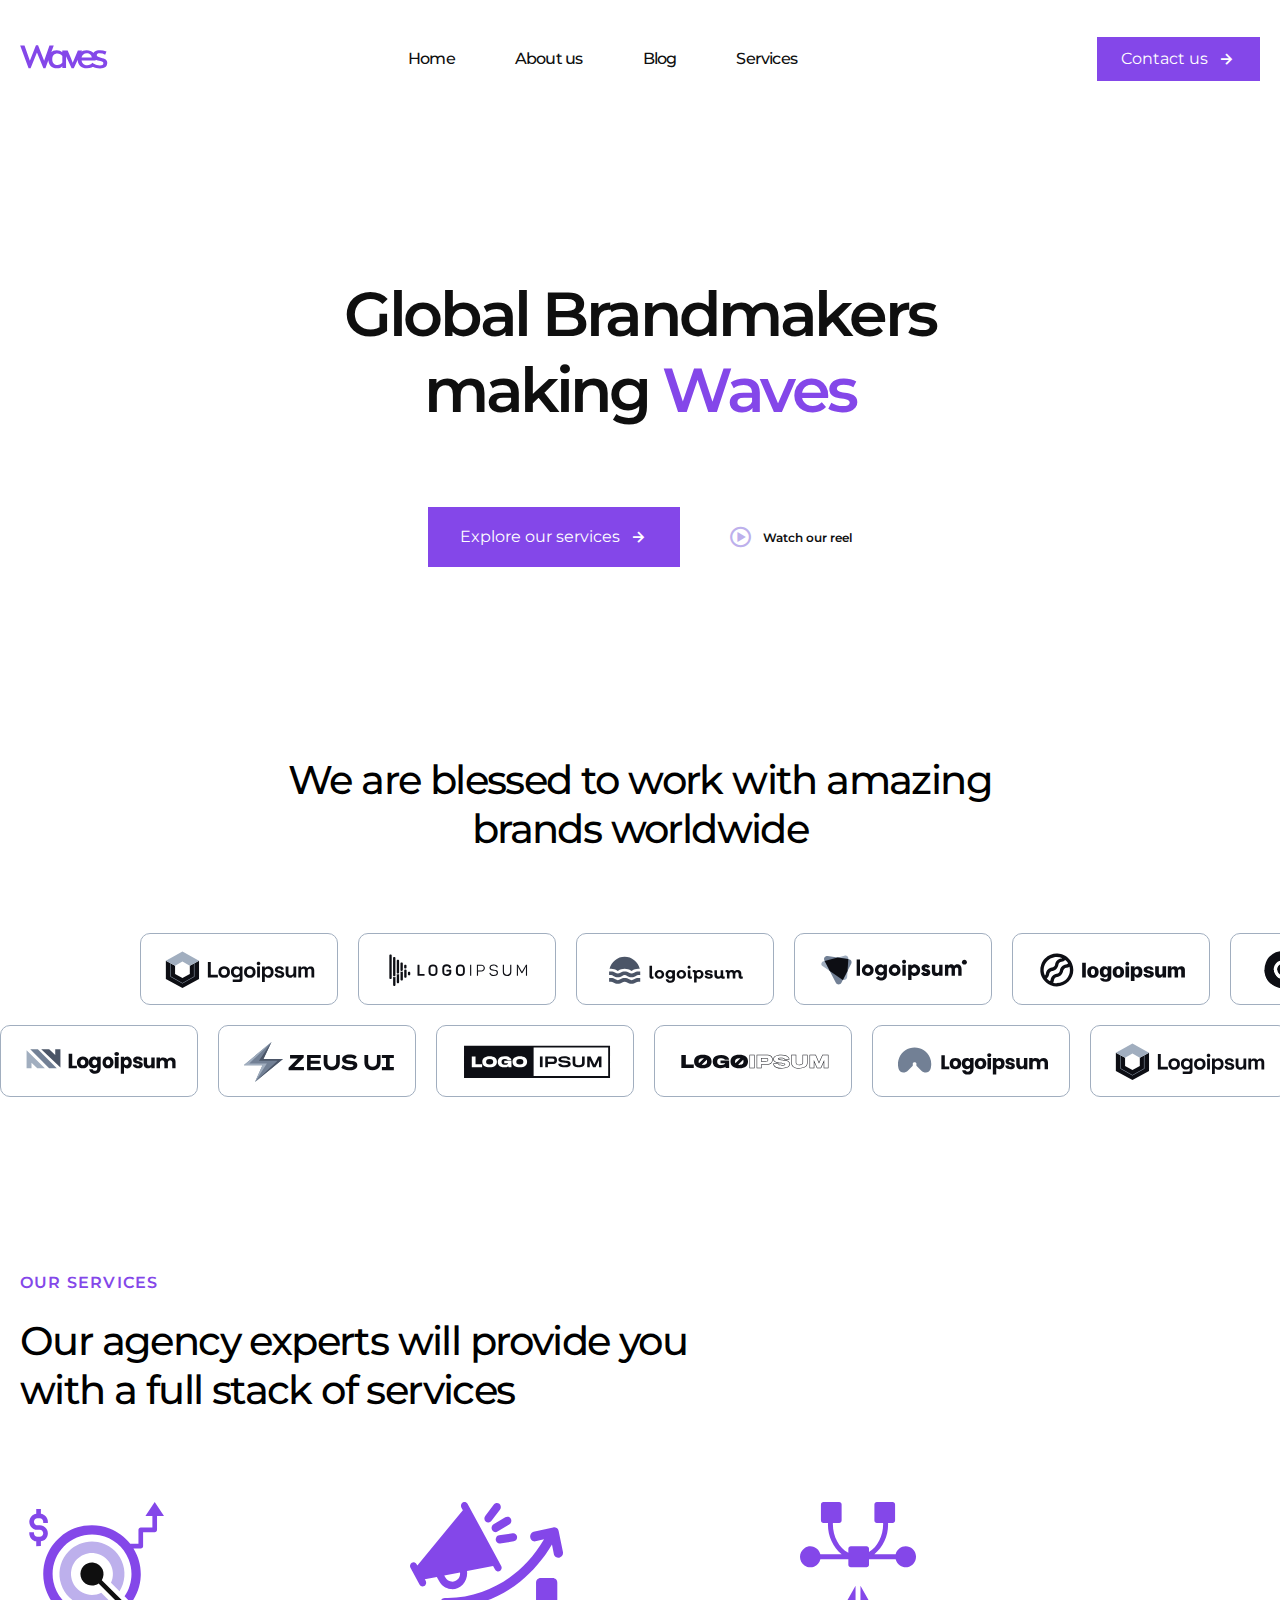
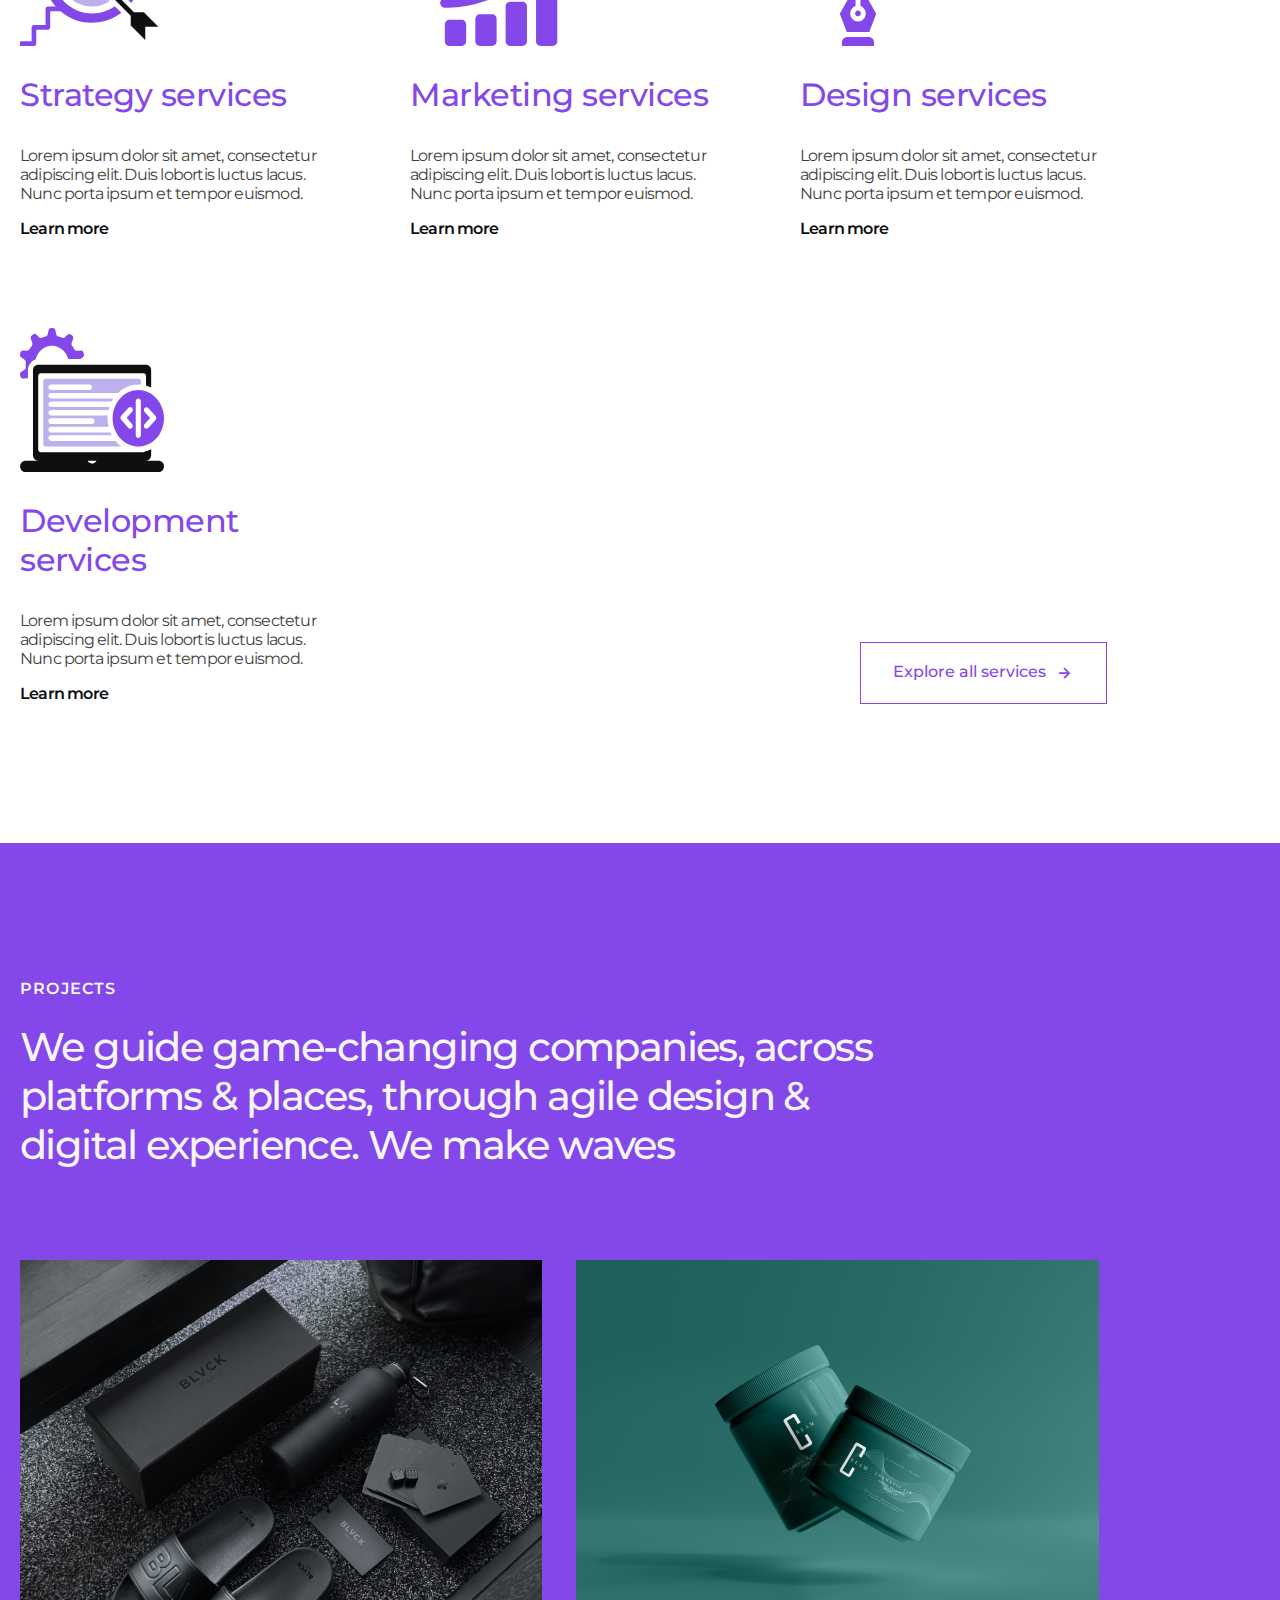
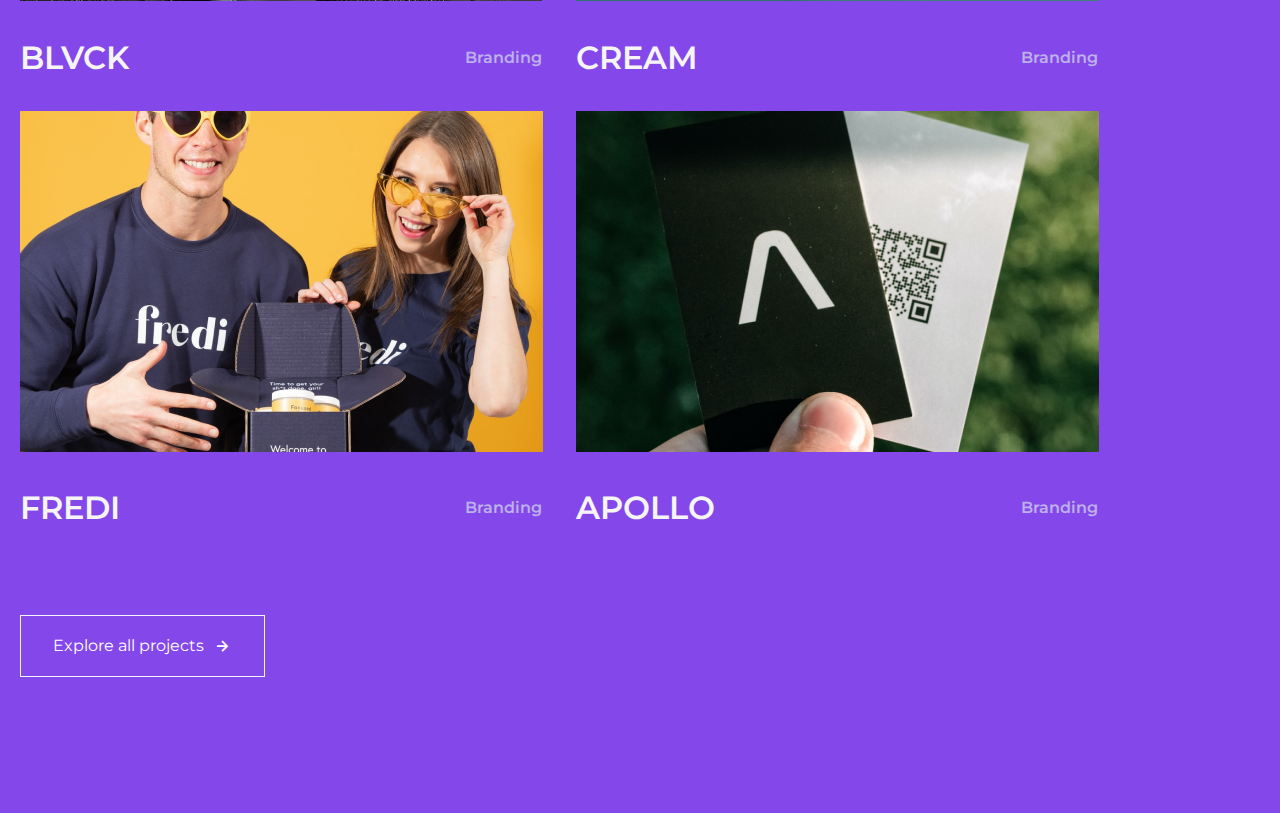
==== index.html @ e575c12d "ui ended" ====
<!DOCTYPE html>
<html lang="en">

<head>
    <meta charset="UTF-8" />
    <meta name="viewport" content="width=device-width, initial-scale=1.0" />
    <!-- MAIN CSS -->
    <link rel="stylesheet" href="./css/style.min.css" />

    <!-- BOXICONS LINK -->
    <link href='https://unpkg.com/boxicons@2.1.4/css/boxicons.min.css' rel='stylesheet'>
    <title>Waves</title>
</head>

<body>
    <!-- HEADER SECTION STARTED -->
    <header>
        <div class="container">
            <nav class="nav">
                <a href="#" class="nav_logo"><img src="./assets/images/svg/main-logo.svg" alt="main-logo"></a>
                <ul class="nav_list">
                    <li class="nav_list--item"><a href="#" class="nav_list--item-link">Home</a></li>
                    <li class="nav_list--item"><a href="#" class="nav_list--item-link">About us</a></li>
                    <li class="nav_list--item"><a href="#" class="nav_list--item-link">Blog</a></li>
                    <li class="nav_list--item"><a href="#" class="nav_list--item-link">Services</a></li>
                </ul>
                <button class="nav_button">Contact us <i class='bx bx-right-arrow-alt'></i></button>
            </nav>
        </div>
    </header>
    <!-- HEADER SECTION ENDED -->

    <!-- MAIN SECTION STARTED -->
    <main>
        <!-- SECTION-1 STARTED -->
        <section id="section-1">
            <div class="container">
                <div class="section-1_wrapper">
                    <h2>Global
                        Brandmakers
                        making <span>Waves</span></h2>

                    <div class="section-1_wrapper-buttons">
                        <button class="explore-btn">Explore our services <i class='bx bx-right-arrow-alt'></i></button>
                        <button class="watch-btn"><i class='bx bx-play-circle'></i> Watch our reel</button>
                    </div>
                </div>
            </div>
        </section>
        <!-- SECTION-1 ENDED -->

        <!-- SECTION-2 STARTED -->
        <section id="section-2">
            <div class="section-2_wrapper container">
                <h2>We are blessed to work with amazing brands worldwide</h2>
            </div>
            <div class="section-2_wrapper-companies">
                <div class="right">
                    <div class="right-wrap">
                        <img src="./assets/images/svg/company-logo/logo-1.svg" alt="company-logo">
                    </div>

                    <div class="right-wrap">
                        <img src="./assets/images/svg/company-logo/logo-2.svg" alt="company-logo">
                    </div>


                    <div class="right-wrap">
                        <img src="./assets/images/svg/company-logo/logo-3.svg" alt="company-logo">
                    </div>

                    <div class="right-wrap">
                        <img src="./assets/images/svg/company-logo/logo-4.svg" alt="company-logo">
                    </div>

                    <div class="right-wrap">
                        <img src="./assets/images/svg/company-logo/logo-5.svg" alt="company-logo">
                    </div>

                    <div class="right-wrap">
                        <img src="./assets/images/svg/company-logo/logo-6.svg" alt="company-logo">
                    </div>

                    <div class="right-wrap">
                        <img src="./assets/images/svg/company-logo/logo-7.svg" alt="company-logo">
                    </div>

                </div>

                <div class="left">
                    <div class="left-wrap">
                        <img src="./assets/images/svg/company-logo/logo-8.svg" alt="company-logo">
                    </div>

                    <div class="left-wrap">
                        <img src="./assets/images/svg/company-logo/logo-9.svg" alt="company-logo">
                    </div>

                    <div class="left-wrap">
                        <img src="./assets/images/svg/company-logo/logo-10.svg" alt="company-logo">
                    </div>

                    <div class="left-wrap">
                        <img src="./assets/images/svg/company-logo/logo-11.svg" alt="company-logo">
                    </div>

                    <div class="left-wrap">
                        <img src="./assets/images/svg/company-logo/logo-12.svg" alt="company-logo">
                    </div>

                    <div class="left-wrap">
                        <img src="./assets/images/svg/company-logo/logo-1.svg" alt="company-logo">
                    </div>

                    <div class="left-wrap">
                        <img src="./assets/images/svg/company-logo/logo-2.svg" alt="company-logo">
                    </div>

                    <div class="left-wrap">
                        <img src="./assets/images/svg/company-logo/logo-3.svg" alt="company-logo">
                    </div>
                </div>
            </div>
        </section>
        <!-- SECTION-2 ENDED -->

        <!-- SECTION-3 STARTED -->
        <section id="section-3">
            <div class="container">
                <div class="section-3_wrapper">
                    <small class="service">OUR SERVICES</small>

                    <h3>Our agency experts will provide you with a full stack of services</h3>

                    <div class="info_wrappper">
                        <div class="info_wrappper_card">
                            <img src="./assets/images/svg/target-icon.svg" alt="target">
                            <div class="info_wrappper_card-title">
                                <h2>Strategy services</h2>
                                <p>Lorem ipsum dolor sit amet, consectetur adipiscing elit. Duis lobortis luctus lacus.
                                    Nunc porta ipsum et tempor euismod.</p>

                                <a href="#">Learn more</a>
                            </div>
                        </div>

                        <div class="info_wrappper_card">
                            <img src="./assets/images/svg/declaration-icon.svg" alt="target">
                            <div class="info_wrappper_card-title">
                                <h2>Marketing services</h2>
                                <p>Lorem ipsum dolor sit amet, consectetur adipiscing elit. Duis lobortis luctus lacus.
                                    Nunc porta ipsum et tempor euismod.</p>

                                <a href="#">Learn more</a>
                            </div>
                        </div>


                        <div class="info_wrappper_card">
                            <img src="./assets/images/svg/kistichka-icon.svg" alt="target">
                            <div class="info_wrappper_card-title">
                                <h2>Design services</h2>
                                <p>Lorem ipsum dolor sit amet, consectetur adipiscing elit. Duis lobortis luctus lacus.
                                    Nunc porta ipsum et tempor euismod.</p>

                                <a href="#">Learn more</a>
                            </div>
                        </div>


                        <div class="info_wrappper_card">
                            <img src="./assets/images/svg/web-site-icon.svg" alt="target">
                            <div class="info_wrappper_card-title">
                                <h2>Development
                                    services</h2>
                                <p>Lorem ipsum dolor sit amet, consectetur adipiscing elit. Duis lobortis luctus lacus.
                                    Nunc porta ipsum et tempor euismod.</p>

                                <a href="#">Learn more</a>
                            </div>
                        </div>

                        <button class="explore-2">Explore all services <i class='bx bx-right-arrow-alt'></i></button>
                    </div>
                </div>
            </div>
        </section>
        <!-- SECTION-3 ENDED -->


        <!-- SECTION-4 STARTED -->
        <section id="section-4">
            <div class="container">
                <div class="section-4_wrapper">
                    <small class="projects">PROJECTS</small>

                    <h2>We guide game-changing companies, across platforms & places, through agile design & digital
                        experience. We make waves</h2>

                    <div class="company-wraper">
                        <div class="company-wraper-card">
                            <img src="./assets/images/png-jpg/grid-1.png" alt="grid">

                            <div class="company-wraper-card-title">
                                <h3>BLVCK</h3>
                                <p>Branding</p>
                            </div>
                        </div>

                        <div class="company-wraper-card">
                            <img src="./assets/images/png-jpg/grid-2.png" alt="grid">

                            <div class="company-wraper-card-title">
                                <h3>CREAM</h3>
                                <p>Branding</p>
                            </div>
                        </div>



                        <div class="company-wraper-card">
                            <img src="./assets/images/png-jpg/grid-3.png" alt="grid">

                            <div class="company-wraper-card-title">
                                <h3>FREDI</h3>
                                <p>Branding</p>
                            </div>
                        </div>


                        <div class="company-wraper-card">
                            <img src="./assets/images/png-jpg/grid-4.png" alt="grid">

                            <div class="company-wraper-card-title">
                                <h3>APOLLO</h3>
                                <p>Branding</p>
                            </div>
                        </div>
                    </div>

                    <button class="explore-3">Explore all projects <i class='bx bx-right-arrow-alt'></i></button>
                </div>
            </div>
        </section>
        <!-- SECTION-4 ENDED -->
    </main>
    <!-- MAIN SECTION ENDED -->

    <footer>
    </footer>
</body>

</html>
---- css/style.min.css ----
/*! normalize.css v8.0.1 | MIT License | github.com/necolas/normalize.css */@import"https://fonts.googleapis.com/css2?family=Montserrat:ital,wght@0,100..900;1,100..900&display=swap";html{line-height:1.15;-webkit-text-size-adjust:100%}body{margin:0}main{display:block}h1{font-size:2em;margin:.67em 0}hr{box-sizing:content-box;height:0;overflow:visible}pre{font-family:monospace,monospace;font-size:1em}a{background-color:rgba(0,0,0,0)}abbr[title]{border-bottom:none;text-decoration:underline;text-decoration:underline dotted}b,strong{font-weight:bolder}code,kbd,samp{font-family:monospace,monospace;font-size:1em}small{font-size:80%}sub,sup{font-size:75%;line-height:0;position:relative;vertical-align:baseline}sub{bottom:-0.25em}sup{top:-0.5em}img{border-style:none}button,input,optgroup,select,textarea{font-family:inherit;font-size:100%;line-height:1.15;margin:0}button,input{overflow:visible}button,select{text-transform:none}button,[type=button],[type=reset],[type=submit]{-webkit-appearance:button}button::-moz-focus-inner,[type=button]::-moz-focus-inner,[type=reset]::-moz-focus-inner,[type=submit]::-moz-focus-inner{border-style:none;padding:0}button:-moz-focusring,[type=button]:-moz-focusring,[type=reset]:-moz-focusring,[type=submit]:-moz-focusring{outline:1px dotted ButtonText}fieldset{padding:.35em .75em .625em}legend{box-sizing:border-box;color:inherit;display:table;max-width:100%;padding:0;white-space:normal}progress{vertical-align:baseline}textarea{overflow:auto}[type=checkbox],[type=radio]{box-sizing:border-box;padding:0}[type=number]::-webkit-inner-spin-button,[type=number]::-webkit-outer-spin-button{height:auto}[type=search]{-webkit-appearance:textfield;outline-offset:-2px}[type=search]::-webkit-search-decoration{-webkit-appearance:none}::-webkit-file-upload-button{-webkit-appearance:button;font:inherit}details{display:block}summary{display:list-item}template{display:none}[hidden]{display:none}*{margin:0;padding:0;box-sizing:border-box;font-family:"Montserrat";scroll-behavior:smooth}a{text-decoration:none}ul{list-style-type:none}button{cursor:pointer}.container{max-width:1240px !important;margin:0 auto !important}header{padding-top:24px;padding-bottom:24px;background-color:#fff;z-index:20}header .nav{display:flex;height:70px;align-items:center;justify-content:space-between}header .nav_list{display:flex;align-items:center;gap:60px}header .nav_list--item-link{transition:all .3s ease;color:#0f0f0f;font-size:16px;font-style:normal;font-weight:500;line-height:normal;letter-spacing:-0.8px}header .nav_list--item-link:hover{color:#8447e9}header .nav_list--item-link:active{color:#0f0f0f}header .nav_button{font-size:16px;color:#fff;display:flex;align-items:center;gap:8px;background-color:#8447e9;padding:12px 24px;border:none;transition:all .3s ease}header .nav_button i{font-size:20px}header .nav_button:hover{background-color:rgba(133,71,233,.831372549)}main #section-1 .section-1_wrapper{padding-top:158px;padding-bottom:100px;display:flex;flex-direction:column;align-items:center;text-align:center}main #section-1 .section-1_wrapper h2{max-width:608px;color:#0f0f0f;text-align:center;font-size:62px;font-style:normal;font-weight:600;line-height:normal;letter-spacing:-3.41px;margin-bottom:79px}main #section-1 .section-1_wrapper h2 span{color:#8447e9}main #section-1 .section-1_wrapper-buttons{display:flex;align-items:center;gap:48px}main #section-1 .section-1_wrapper-buttons .explore-btn{transition:all .3s ease;padding:20px 32px;background-color:#8447e9;color:#fff;display:flex;align-items:center;gap:8px;border:none}main #section-1 .section-1_wrapper-buttons .explore-btn i{font-size:20px}main #section-1 .section-1_wrapper-buttons .explore-btn:hover{background-color:rgba(133,71,233,.8862745098)}main #section-1 .section-1_wrapper-buttons .explore-btn:active{background-color:#8447e9}main #section-1 .section-1_wrapper-buttons .watch-btn{font-size:12px;color:#0f0f0f;font-style:normal;font-weight:600;line-height:normal;display:flex;align-items:center;gap:10px;border:none;background-color:#fff}main #section-1 .section-1_wrapper-buttons .watch-btn i{color:#bdb0ec;font-size:25px}main #section-2{padding:88px 0px;overflow-x:hidden}main #section-2 .section-2_wrapper{display:flex;flex-direction:column;align-items:center}main #section-2 .section-2_wrapper h2{width:711px;padding-bottom:80px;color:#000;text-align:center;font-size:40px;font-style:normal;font-weight:500;line-height:normal;letter-spacing:-1.6px}@keyframes rightgo{0%{position:relative;left:90%}100%{position:relative;left:-90%}}@keyframes leftgo{0%{position:relative;right:90%}100%{position:relative;right:-90%}}main #section-2 .section-2_wrapper-companies .right{margin-left:140px;margin-bottom:20px;display:flex;align-items:center;gap:20px;animation-name:rightgo;animation-duration:30s;animation-iteration-count:infinite;animation-fill-mode:backwards}main #section-2 .section-2_wrapper-companies .right-wrap{padding:16px 24px;background-color:#fff;border-radius:10px;border:1px solid #a1aebf;width:198px;height:72px}main #section-2 .section-2_wrapper-companies .left{margin-right:140px;display:flex;align-items:center;gap:20px;animation-name:leftgo;animation-duration:30s;animation-iteration-count:infinite;animation-fill-mode:backwards}main #section-2 .section-2_wrapper-companies .left-wrap{padding:16px 24px;background-color:#fff;border-radius:10px;border:1px solid #a1aebf;width:198px;height:72px}main #section-3{padding-top:88px;padding-bottom:140px}main #section-3 .section-3_wrapper .service{color:#8447e9;font-size:16px;font-style:normal;font-weight:600;line-height:normal;letter-spacing:1.2px;text-transform:uppercase}main #section-3 .section-3_wrapper h3{width:742px;margin-bottom:88px;margin-top:24px;color:#000;font-size:40px;font-style:normal;font-weight:500;line-height:normal;letter-spacing:-1.6px}main #section-3 .section-3_wrapper .info_wrappper{display:flex;align-items:center;flex-wrap:wrap;gap:90px}main #section-3 .section-3_wrapper .info_wrappper .explore-2{transition:all .4s ease;position:relative;left:450px;top:157px;display:flex;align-items:center;gap:8px;padding:20px 32px;background-color:#fff;border:1px solid #8447e9;font-size:16px;font-weight:500;color:#8447e9}main #section-3 .section-3_wrapper .info_wrappper .explore-2:hover{background-color:#8447e9;color:#fff}main #section-3 .section-3_wrapper .info_wrappper .explore-2:active{background-color:#fff;color:#8447e9}main #section-3 .section-3_wrapper .info_wrappper .explore-2 i{font-size:20px}main #section-3 .section-3_wrapper .info_wrappper_card{width:300px}main #section-3 .section-3_wrapper .info_wrappper_card-title h2{margin-top:24px;color:#8447e9;font-size:32px;font-style:normal;font-weight:500;line-height:normal;letter-spacing:-0.48px;margin-bottom:32px}main #section-3 .section-3_wrapper .info_wrappper_card-title p{color:#3f3f3f;font-size:16px;font-style:normal;font-weight:400;line-height:normal;letter-spacing:-0.8px;margin-bottom:16px}main #section-3 .section-3_wrapper .info_wrappper_card-title a{color:#0f0f0f;font-size:16px;font-style:normal;font-weight:600;line-height:normal;letter-spacing:-0.8px}main #section-4{background-color:#8447e9;padding:136px 0px;color:#fff}main #section-4 .projects{color:#f5f5f5;font-size:16px;font-style:normal;font-weight:600;line-height:normal;letter-spacing:1.2px;text-transform:uppercase}main #section-4 h2{margin-top:24px;margin-bottom:91px;width:858px;color:#f5f5f5;font-size:40px;font-style:normal;font-weight:500;line-height:normal;letter-spacing:-1.6px}main #section-4 .company-wraper{display:flex;align-items:center;flex-wrap:wrap;gap:34px;margin-bottom:88px}main #section-4 .company-wraper-card{width:522px}main #section-4 .company-wraper-card-title{display:flex;justify-content:space-between;align-items:center;margin-top:32px}main #section-4 .company-wraper-card-title h3{color:#f5f5f5;font-size:32px;font-style:normal;font-weight:600;line-height:normal}main #section-4 .company-wraper-card-title p{color:#bdb0ec;font-size:16px;font-style:normal;font-weight:600;line-height:normal}main #section-4 .explore-3{transition:all .5s ease;display:flex;align-items:center;gap:8px;font-size:16px;color:#fff;padding:20px 32px;background-color:rgba(0,0,0,0);border:1px solid #f5f5f5}main #section-4 .explore-3 i{font-size:20px}main #section-4 .explore-3:hover{background-color:#fff;color:#8447e9}main #section-4 .explore-3:active{background-color:rgba(0,0,0,0);color:#fff}footer{width:100%}/*# sourceMappingURL=style.min.css.map */
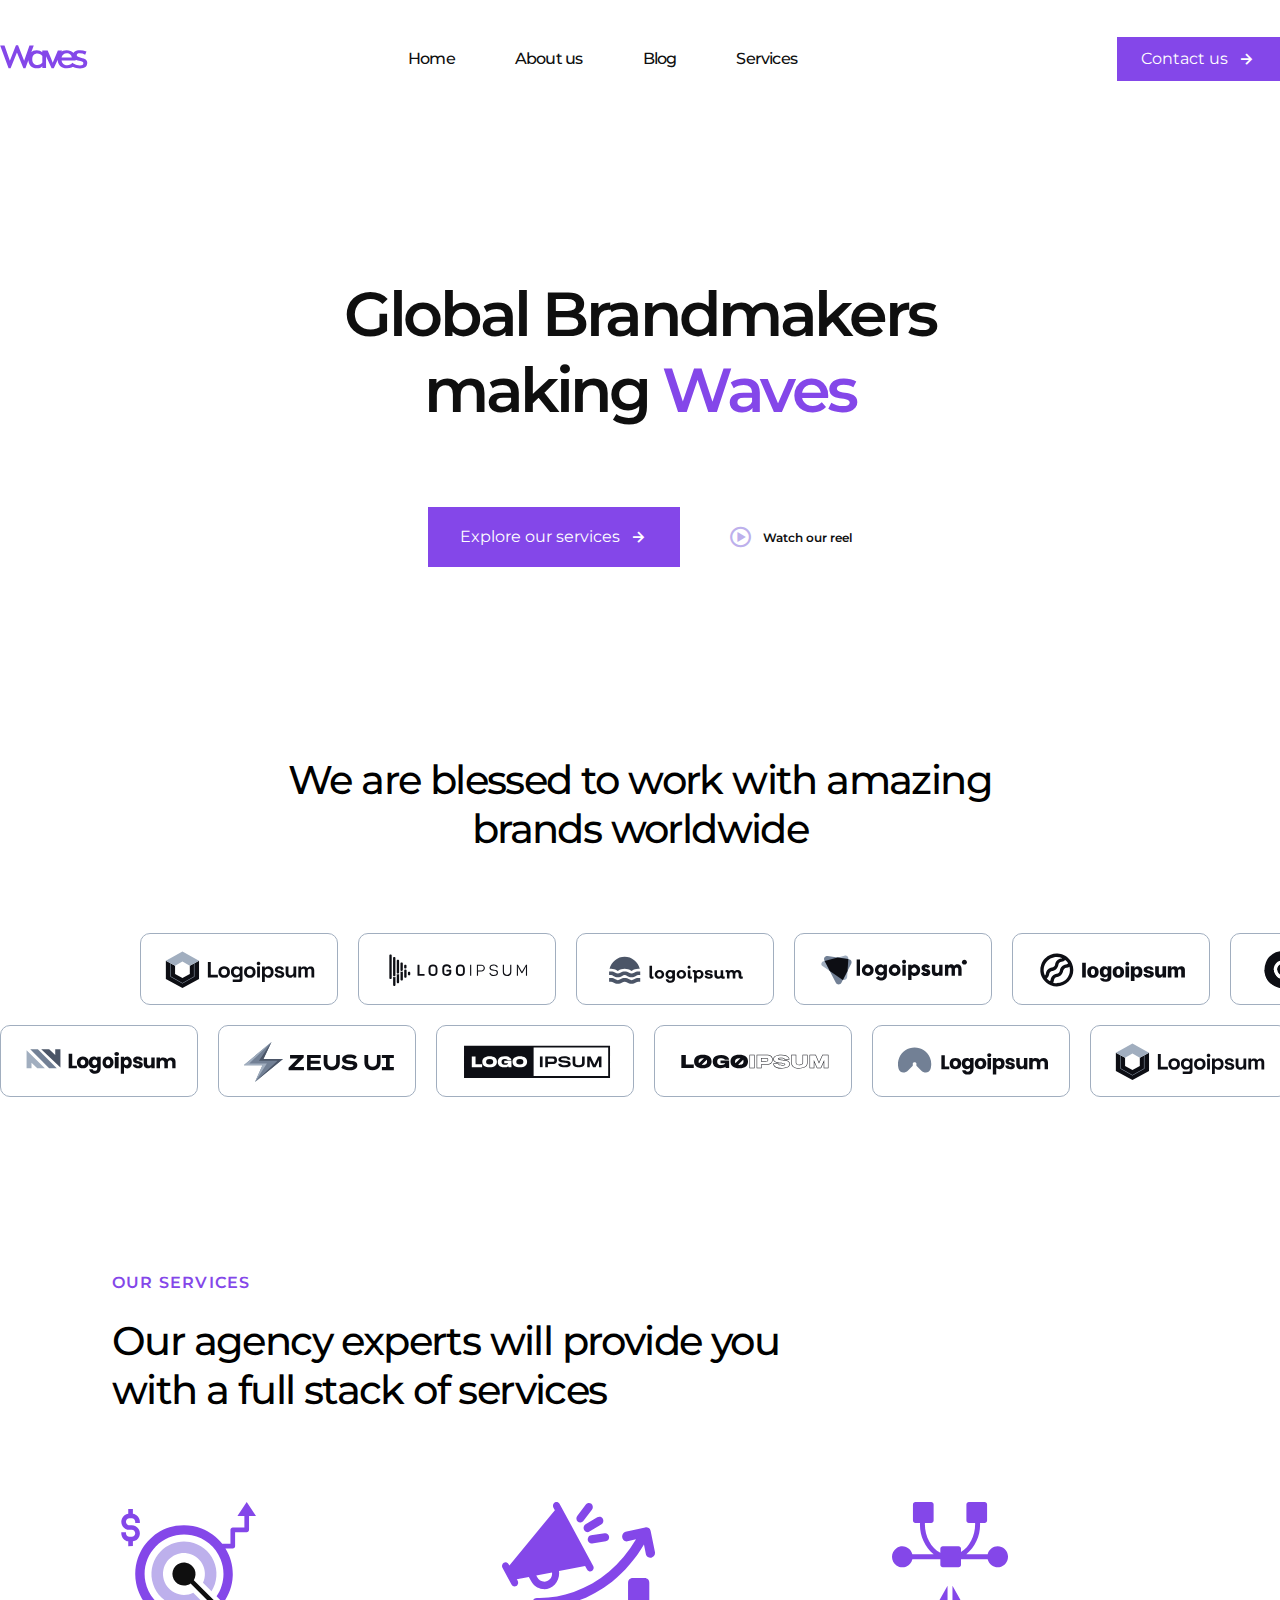
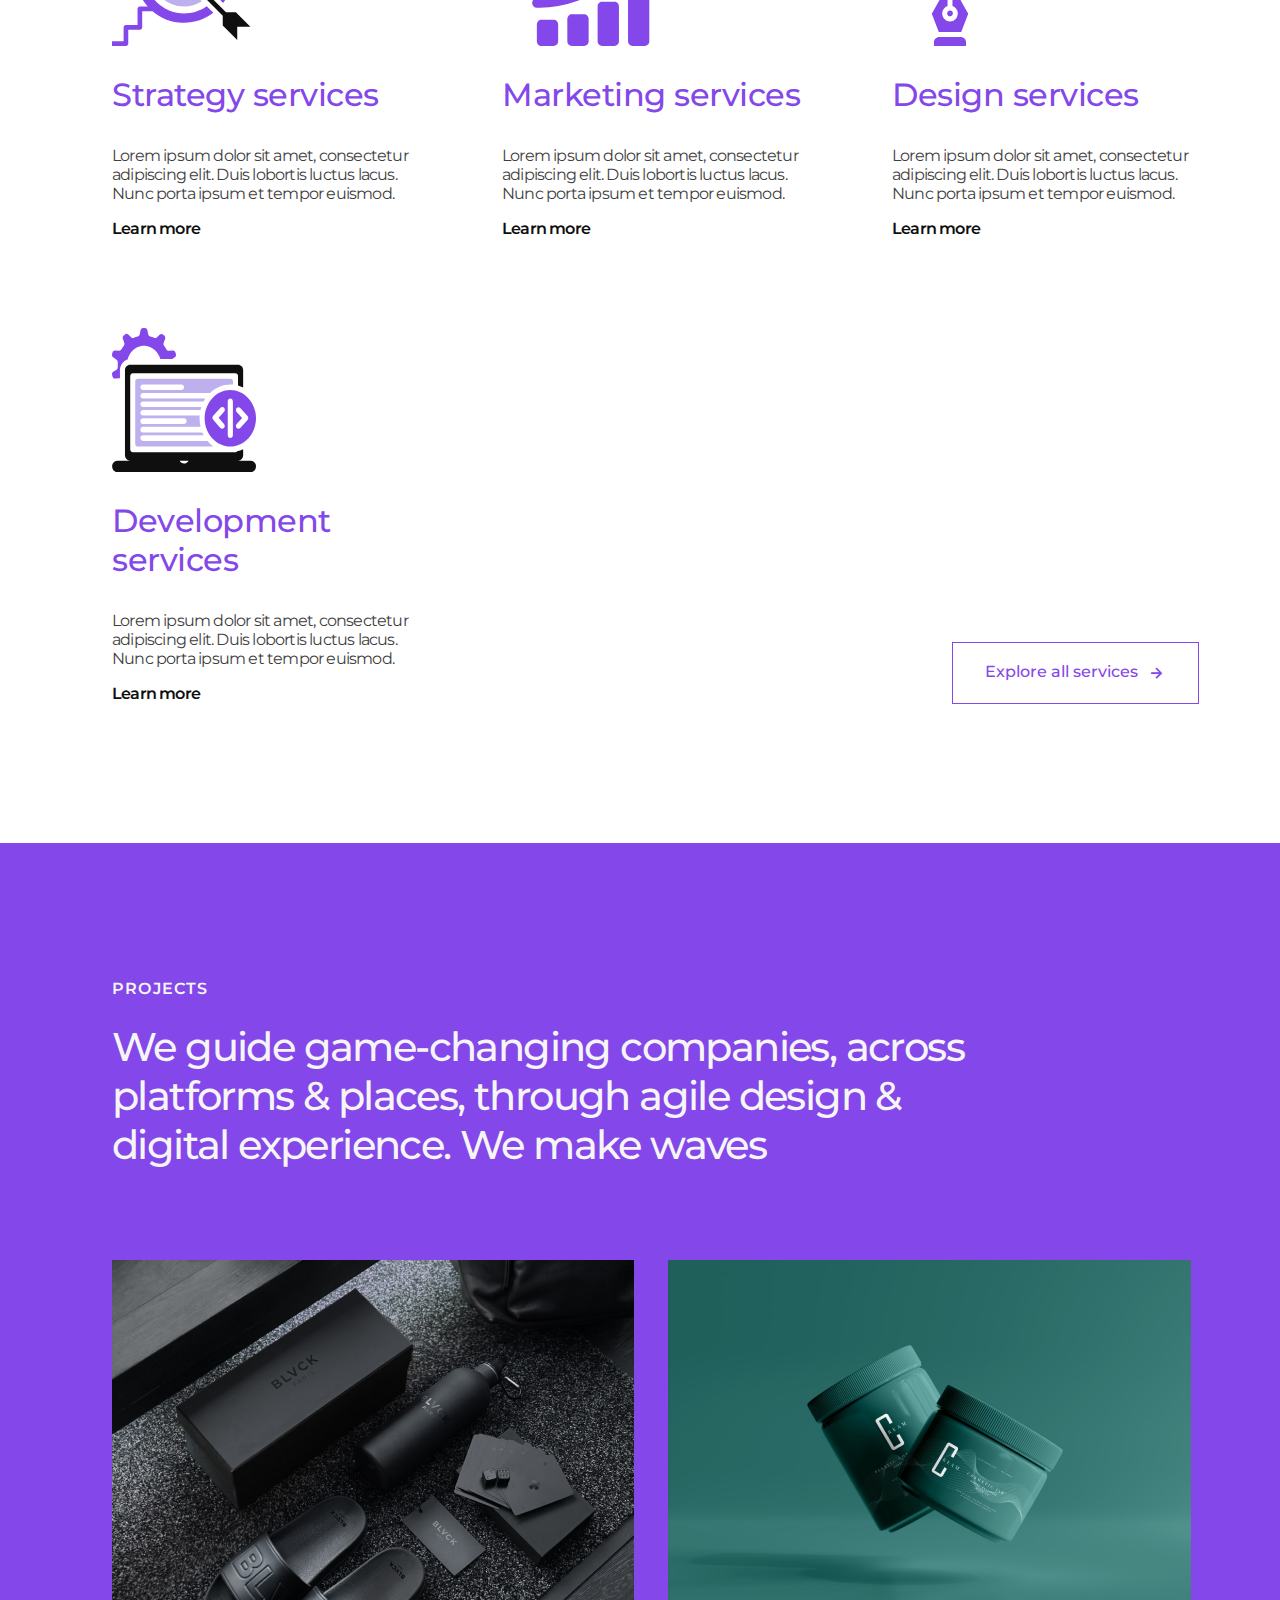
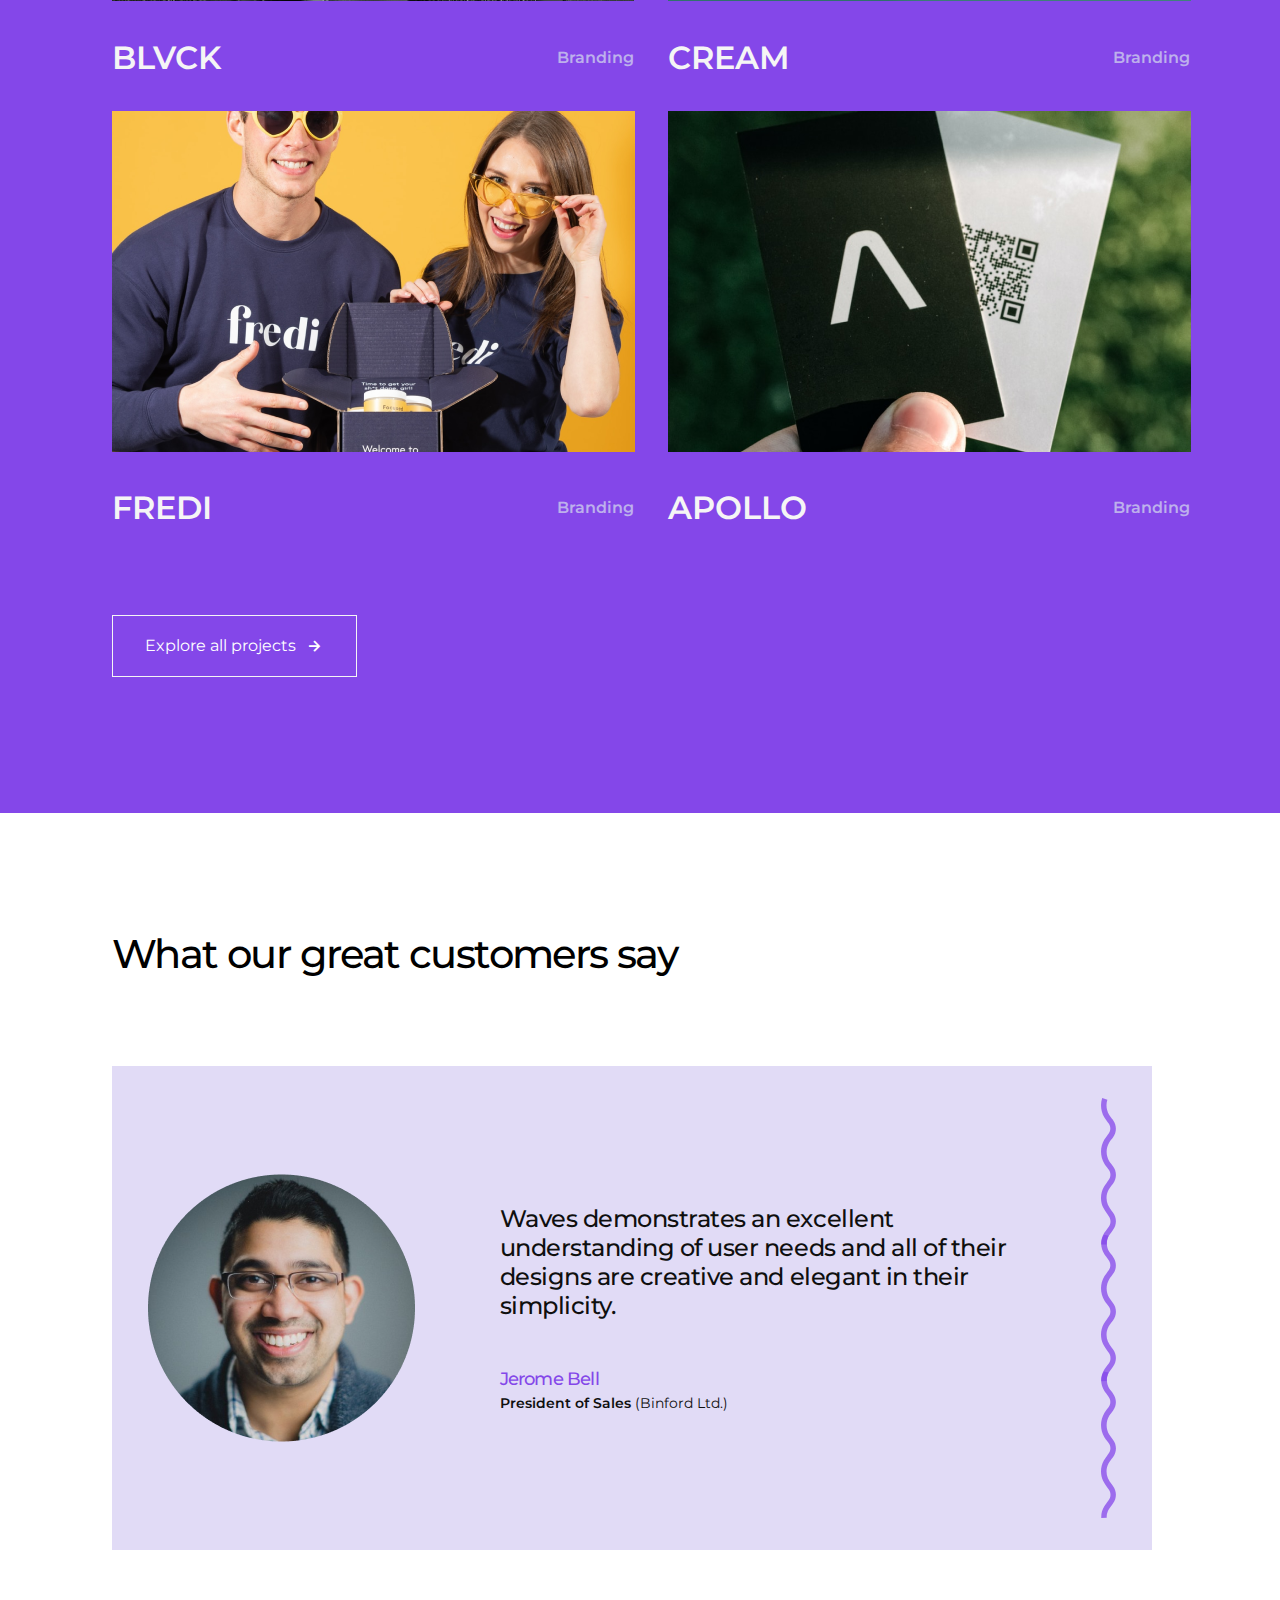
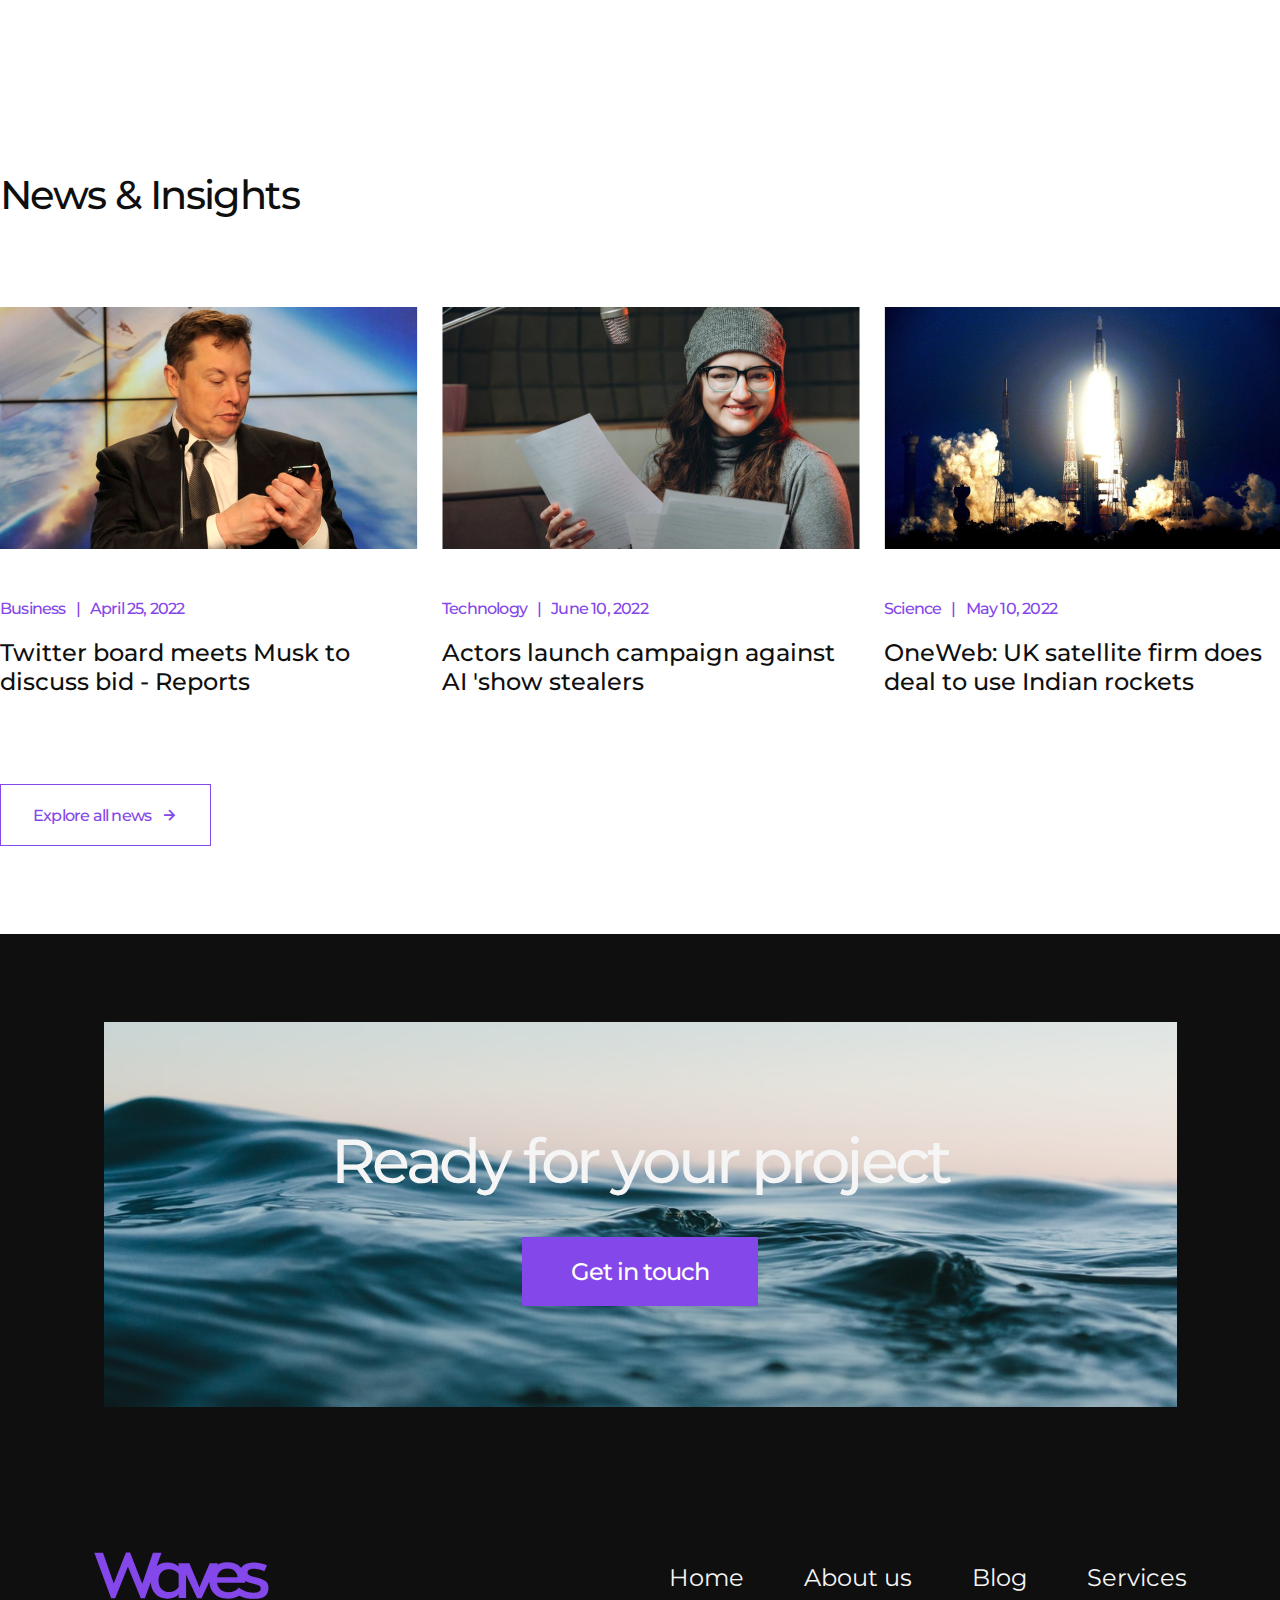
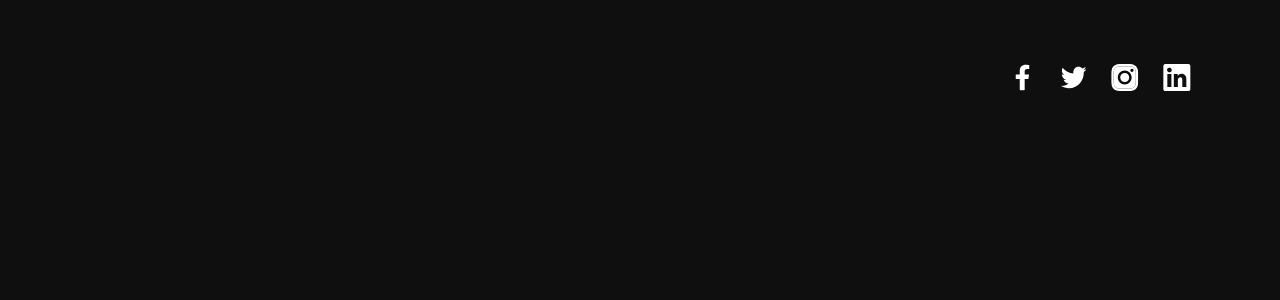
==== commit 8fd1b9e5: "push" ====
--- a/index.html
+++ b/index.html
@@ -6,6 +6,9 @@
     <meta name="viewport" content="width=device-width, initial-scale=1.0" />
     <!-- MAIN CSS -->
     <link rel="stylesheet" href="./css/style.min.css" />
+
+    <!-- FAVICON LINK -->
+    <link rel="icon" href="https://freesvg.org/img/Wave-Icon.png">
 
     <!-- BOXICONS LINK -->
     <link href='https://unpkg.com/boxicons@2.1.4/css/boxicons.min.css' rel='stylesheet'>
@@ -85,6 +88,41 @@
                         <img src="./assets/images/svg/company-logo/logo-7.svg" alt="company-logo">
                     </div>
 
+                    <div class="right-wrap">
+                        <img src="./assets/images/svg/company-logo/logo-1.svg" alt="company-logo">
+                    </div>
+
+
+                    <div class="right-wrap">
+                        <img src="./assets/images/svg/company-logo/logo-2.svg" alt="company-logo">
+                    </div>
+
+
+                    <div class="right-wrap">
+                        <img src="./assets/images/svg/company-logo/logo-3.svg" alt="company-logo">
+                    </div>
+
+
+                    <div class="right-wrap">
+                        <img src="./assets/images/svg/company-logo/logo-4.svg" alt="company-logo">
+                    </div>
+
+
+
+                    <div class="right-wrap">
+                        <img src="./assets/images/svg/company-logo/logo-5.svg" alt="company-logo">
+                    </div>
+
+
+                    <div class="right-wrap">
+                        <img src="./assets/images/svg/company-logo/logo-6.svg" alt="company-logo">
+                    </div>
+
+
+                    <div class="right-wrap">
+                        <img src="./assets/images/svg/company-logo/logo-7.svg" alt="company-logo">
+                    </div>
+
                 </div>
 
                 <div class="left">
@@ -118,6 +156,45 @@
 
                     <div class="left-wrap">
                         <img src="./assets/images/svg/company-logo/logo-3.svg" alt="company-logo">
+                    </div>
+
+
+                    <div class="left-wrap">
+                        <img src="./assets/images/svg/company-logo/logo-1.svg" alt="company-logo">
+                    </div>
+
+                    <div class="left-wrap">
+                        <img src="./assets/images/svg/company-logo/logo-2.svg" alt="company-logo">
+                    </div>
+
+                    <div class="left-wrap">
+                        <img src="./assets/images/svg/company-logo/logo-3.svg" alt="company-logo">
+                    </div>
+
+
+                    <div class="left-wrap">
+                        <img src="./assets/images/svg/company-logo/logo-4.svg" alt="company-logo">
+                    </div>
+
+                    <div class="left-wrap">
+                        <img src="./assets/images/svg/company-logo/logo-5.svg" alt="company-logo">
+                    </div>
+
+                    <div class="left-wrap">
+                        <img src="./assets/images/svg/company-logo/logo-6.svg" alt="company-logo">
+                    </div>
+
+
+                    <div class="left-wrap">
+                        <img src="./assets/images/svg/company-logo/logo-7.svg" alt="company-logo">
+                    </div>
+
+                    <div class="left-wrap">
+                        <img src="./assets/images/svg/company-logo/logo-8.svg" alt="company-logo">
+                    </div>
+
+                    <div class="left-wrap">
+                        <img src="./assets/images/svg/company-logo/logo-9.svg" alt="company-logo">
                     </div>
                 </div>
             </div>
@@ -187,7 +264,6 @@
         </section>
         <!-- SECTION-3 ENDED -->
 
-
         <!-- SECTION-4 STARTED -->
         <section id="section-4">
             <div class="container">
@@ -243,10 +319,106 @@
             </div>
         </section>
         <!-- SECTION-4 ENDED -->
+
+        <!-- SECTION-5 STARTED -->
+        <section id="section-5">
+            <div class="container">
+                <div class="section-5_wrapper">
+                    <h2>What our great customers say</h2>
+
+                    <div class="user-wrapper">
+                        <img src="./assets/images/png-jpg/admin-2.png" alt="admin">
+
+                        <div class="user-wrapper-title">
+                            <p>Waves demonstrates an excellent understanding of user needs and all of their designs are
+                                creative and elegant in their
+                                simplicity.</p>
+
+                            <h3>Jerome Bell</h3>
+                            <h4>President of Sales <span>(Binford Ltd.)</span></h4>
+                        </div>
+
+                        <img src="./assets/images/svg/horizontal-tolqin.svg" alt="tolqin">
+                    </div>
+                </div>
+            </div>
+        </section>
+        <!-- SECTION-5 ENDED -->
+
+        <!-- SECTION-6 STARTED -->
+        <section id="section-6">
+            <div class="container">
+                <div class="section-6_wrapper">
+                    <h2>News & Insights</h2>
+
+                    <div class="news-wrapper">
+                        <div class="news-wrapper_card">
+                            <img src="./assets/images/png-jpg/news-1.png" alt="news">
+
+                            <div class="news-wrapper_card-title">
+                                <div class="type"><span>Business</span> | <span>April 25, 2022</span></div>
+
+                                <h3>Twitter board meets Musk to discuss bid - Reports</h3>
+                            </div>
+                        </div>
+
+                        <div class="news-wrapper_card">
+                            <img src="./assets/images/png-jpg/news-2.png" alt="news">
+
+                            <div class="news-wrapper_card-title">
+                                <div class="type"><span>Technology</span> | <span>June 10, 2022</span></div>
+
+                                <h3>Actors launch campaign against AI 'show stealers</h3>
+                            </div>
+                        </div>
+
+
+                        <div class="news-wrapper_card">
+                            <img src="./assets/images/png-jpg/news-3.png" alt="news">
+
+                            <div class="news-wrapper_card-title">
+                                <div class="type"><span>Science</span> | <span>May 10, 2022</span></div>
+
+                                <h3>OneWeb: UK satellite firm does deal to use Indian rockets</h3>
+                            </div>
+                        </div>
+                    </div>
+
+                    <button class="explore-4">Explore all news <i class='bx bx-right-arrow-alt'></i></button>
+                </div>
+            </div>
+        </section>
+        <!-- SECTION-6 ENDED -->
     </main>
     <!-- MAIN SECTION ENDED -->
 
     <footer>
+        <div class="container">
+            <div class="footer-wrapper">
+                <div class="footer-form">
+                    <h3>Ready for your project</h3>
+
+                    <button>Get in touch</button>
+                </div>
+
+                <div class="footer-info">
+                    <a href="#"><img src="./assets/images/svg/main-logo-big.svg" alt="main-logo"></a>
+                    <ul>
+                        <li>Home</li>
+                        <li>About us</li>
+                        <li>Blog</li>
+                        <li>Services</li>
+                    </ul>
+                </div>
+
+                    <ul class="footer-social">
+                        <li><img src="./assets/images/svg/facebook.svg" alt="facebook"></li>
+                        <li><img src="./assets/images/svg/twitter.svg" alt="twitter"></li>
+                        <li><img src="./assets/images/svg/Instagram.svg" alt="instagram"></li>
+                        <li><img src="./assets/images/svg/linkedin.svg" alt="linkedin"></li>
+                    </ul>
+            </div>
+        </div>
     </footer>
 </body>
 
--- a/css/style.min.css
+++ b/css/style.min.css
@@ -1 +1 @@
-/*! normalize.css v8.0.1 | MIT License | github.com/necolas/normalize.css */@import"https://fonts.googleapis.com/css2?family=Montserrat:ital,wght@0,100..900;1,100..900&display=swap";html{line-height:1.15;-webkit-text-size-adjust:100%}body{margin:0}main{display:block}h1{font-size:2em;margin:.67em 0}hr{box-sizing:content-box;height:0;overflow:visible}pre{font-family:monospace,monospace;font-size:1em}a{background-color:rgba(0,0,0,0)}abbr[title]{border-bottom:none;text-decoration:underline;text-decoration:underline dotted}b,strong{font-weight:bolder}code,kbd,samp{font-family:monospace,monospace;font-size:1em}small{font-size:80%}sub,sup{font-size:75%;line-height:0;position:relative;vertical-align:baseline}sub{bottom:-0.25em}sup{top:-0.5em}img{border-style:none}button,input,optgroup,select,textarea{font-family:inherit;font-size:100%;line-height:1.15;margin:0}button,input{overflow:visible}button,select{text-transform:none}button,[type=button],[type=reset],[type=submit]{-webkit-appearance:button}button::-moz-focus-inner,[type=button]::-moz-focus-inner,[type=reset]::-moz-focus-inner,[type=submit]::-moz-focus-inner{border-style:none;padding:0}button:-moz-focusring,[type=button]:-moz-focusring,[type=reset]:-moz-focusring,[type=submit]:-moz-focusring{outline:1px dotted ButtonText}fieldset{padding:.35em .75em .625em}legend{box-sizing:border-box;color:inherit;display:table;max-width:100%;padding:0;white-space:normal}progress{vertical-align:baseline}textarea{overflow:auto}[type=checkbox],[type=radio]{box-sizing:border-box;padding:0}[type=number]::-webkit-inner-spin-button,[type=number]::-webkit-outer-spin-button{height:auto}[type=search]{-webkit-appearance:textfield;outline-offset:-2px}[type=search]::-webkit-search-decoration{-webkit-appearance:none}::-webkit-file-upload-button{-webkit-appearance:button;font:inherit}details{display:block}summary{display:list-item}template{display:none}[hidden]{display:none}*{margin:0;padding:0;box-sizing:border-box;font-family:"Montserrat";scroll-behavior:smooth}a{text-decoration:none}ul{list-style-type:none}button{cursor:pointer}.container{max-width:1240px !important;margin:0 auto !important}header{padding-top:24px;padding-bottom:24px;background-color:#fff;z-index:20}header .nav{display:flex;height:70px;align-items:center;justify-content:space-between}header .nav_list{display:flex;align-items:center;gap:60px}header .nav_list--item-link{transition:all .3s ease;color:#0f0f0f;font-size:16px;font-style:normal;font-weight:500;line-height:normal;letter-spacing:-0.8px}header .nav_list--item-link:hover{color:#8447e9}header .nav_list--item-link:active{color:#0f0f0f}header .nav_button{font-size:16px;color:#fff;display:flex;align-items:center;gap:8px;background-color:#8447e9;padding:12px 24px;border:none;transition:all .3s ease}header .nav_button i{font-size:20px}header .nav_button:hover{background-color:rgba(133,71,233,.831372549)}main #section-1 .section-1_wrapper{padding-top:158px;padding-bottom:100px;display:flex;flex-direction:column;align-items:center;text-align:center}main #section-1 .section-1_wrapper h2{max-width:608px;color:#0f0f0f;text-align:center;font-size:62px;font-style:normal;font-weight:600;line-height:normal;letter-spacing:-3.41px;margin-bottom:79px}main #section-1 .section-1_wrapper h2 span{color:#8447e9}main #section-1 .section-1_wrapper-buttons{display:flex;align-items:center;gap:48px}main #section-1 .section-1_wrapper-buttons .explore-btn{transition:all .3s ease;padding:20px 32px;background-color:#8447e9;color:#fff;display:flex;align-items:center;gap:8px;border:none}main #section-1 .section-1_wrapper-buttons .explore-btn i{font-size:20px}main #section-1 .section-1_wrapper-buttons .explore-btn:hover{background-color:rgba(133,71,233,.8862745098)}main #section-1 .section-1_wrapper-buttons .explore-btn:active{background-color:#8447e9}main #section-1 .section-1_wrapper-buttons .watch-btn{font-size:12px;color:#0f0f0f;font-style:normal;font-weight:600;line-height:normal;display:flex;align-items:center;gap:10px;border:none;background-color:#fff}main #section-1 .section-1_wrapper-buttons .watch-btn i{color:#bdb0ec;font-size:25px}main #section-2{padding:88px 0px;overflow-x:hidden}main #section-2 .section-2_wrapper{display:flex;flex-direction:column;align-items:center}main #section-2 .section-2_wrapper h2{width:711px;padding-bottom:80px;color:#000;text-align:center;font-size:40px;font-style:normal;font-weight:500;line-height:normal;letter-spacing:-1.6px}@keyframes rightgo{0%{position:relative;left:90%}100%{position:relative;left:-90%}}@keyframes leftgo{0%{position:relative;right:90%}100%{position:relative;right:-90%}}main #section-2 .section-2_wrapper-companies .right{margin-left:140px;margin-bottom:20px;display:flex;align-items:center;gap:20px;animation-name:rightgo;animation-duration:30s;animation-iteration-count:infinite;animation-fill-mode:backwards}main #section-2 .section-2_wrapper-companies .right-wrap{padding:16px 24px;background-color:#fff;border-radius:10px;border:1px solid #a1aebf;width:198px;height:72px}main #section-2 .section-2_wrapper-companies .left{margin-right:140px;display:flex;align-items:center;gap:20px;animation-name:leftgo;animation-duration:30s;animation-iteration-count:infinite;animation-fill-mode:backwards}main #section-2 .section-2_wrapper-companies .left-wrap{padding:16px 24px;background-color:#fff;border-radius:10px;border:1px solid #a1aebf;width:198px;height:72px}main #section-3{padding-top:88px;padding-bottom:140px}main #section-3 .section-3_wrapper .service{color:#8447e9;font-size:16px;font-style:normal;font-weight:600;line-height:normal;letter-spacing:1.2px;text-transform:uppercase}main #section-3 .section-3_wrapper h3{width:742px;margin-bottom:88px;margin-top:24px;color:#000;font-size:40px;font-style:normal;font-weight:500;line-height:normal;letter-spacing:-1.6px}main #section-3 .section-3_wrapper .info_wrappper{display:flex;align-items:center;flex-wrap:wrap;gap:90px}main #section-3 .section-3_wrapper .info_wrappper .explore-2{transition:all .4s ease;position:relative;left:450px;top:157px;display:flex;align-items:center;gap:8px;padding:20px 32px;background-color:#fff;border:1px solid #8447e9;font-size:16px;font-weight:500;color:#8447e9}main #section-3 .section-3_wrapper .info_wrappper .explore-2:hover{background-color:#8447e9;color:#fff}main #section-3 .section-3_wrapper .info_wrappper .explore-2:active{background-color:#fff;color:#8447e9}main #section-3 .section-3_wrapper .info_wrappper .explore-2 i{font-size:20px}main #section-3 .section-3_wrapper .info_wrappper_card{width:300px}main #section-3 .section-3_wrapper .info_wrappper_card-title h2{margin-top:24px;color:#8447e9;font-size:32px;font-style:normal;font-weight:500;line-height:normal;letter-spacing:-0.48px;margin-bottom:32px}main #section-3 .section-3_wrapper .info_wrappper_card-title p{color:#3f3f3f;font-size:16px;font-style:normal;font-weight:400;line-height:normal;letter-spacing:-0.8px;margin-bottom:16px}main #section-3 .section-3_wrapper .info_wrappper_card-title a{color:#0f0f0f;font-size:16px;font-style:normal;font-weight:600;line-height:normal;letter-spacing:-0.8px}main #section-4{background-color:#8447e9;padding:136px 0px;color:#fff}main #section-4 .projects{color:#f5f5f5;font-size:16px;font-style:normal;font-weight:600;line-height:normal;letter-spacing:1.2px;text-transform:uppercase}main #section-4 h2{margin-top:24px;margin-bottom:91px;width:858px;color:#f5f5f5;font-size:40px;font-style:normal;font-weight:500;line-height:normal;letter-spacing:-1.6px}main #section-4 .company-wraper{display:flex;align-items:center;flex-wrap:wrap;gap:34px;margin-bottom:88px}main #section-4 .company-wraper-card{width:522px}main #section-4 .company-wraper-card-title{display:flex;justify-content:space-between;align-items:center;margin-top:32px}main #section-4 .company-wraper-card-title h3{color:#f5f5f5;font-size:32px;font-style:normal;font-weight:600;line-height:normal}main #section-4 .company-wraper-card-title p{color:#bdb0ec;font-size:16px;font-style:normal;font-weight:600;line-height:normal}main #section-4 .explore-3{transition:all .5s ease;display:flex;align-items:center;gap:8px;font-size:16px;color:#fff;padding:20px 32px;background-color:rgba(0,0,0,0);border:1px solid #f5f5f5}main #section-4 .explore-3 i{font-size:20px}main #section-4 .explore-3:hover{background-color:#fff;color:#8447e9}main #section-4 .explore-3:active{background-color:rgba(0,0,0,0);color:#fff}footer{width:100%}/*# sourceMappingURL=style.min.css.map */+/*! normalize.css v8.0.1 | MIT License | github.com/necolas/normalize.css */@import"https://fonts.googleapis.com/css2?family=Montserrat:ital,wght@0,100..900;1,100..900&display=swap";html{line-height:1.15;-webkit-text-size-adjust:100%}body{margin:0}main{display:block}h1{font-size:2em;margin:.67em 0}hr{box-sizing:content-box;height:0;overflow:visible}pre{font-family:monospace,monospace;font-size:1em}a{background-color:rgba(0,0,0,0)}abbr[title]{border-bottom:none;text-decoration:underline;text-decoration:underline dotted}b,strong{font-weight:bolder}code,kbd,samp{font-family:monospace,monospace;font-size:1em}small{font-size:80%}sub,sup{font-size:75%;line-height:0;position:relative;vertical-align:baseline}sub{bottom:-0.25em}sup{top:-0.5em}img{border-style:none}button,input,optgroup,select,textarea{font-family:inherit;font-size:100%;line-height:1.15;margin:0}button,input{overflow:visible}button,select{text-transform:none}button,[type=button],[type=reset],[type=submit]{-webkit-appearance:button}button::-moz-focus-inner,[type=button]::-moz-focus-inner,[type=reset]::-moz-focus-inner,[type=submit]::-moz-focus-inner{border-style:none;padding:0}button:-moz-focusring,[type=button]:-moz-focusring,[type=reset]:-moz-focusring,[type=submit]:-moz-focusring{outline:1px dotted ButtonText}fieldset{padding:.35em .75em .625em}legend{box-sizing:border-box;color:inherit;display:table;max-width:100%;padding:0;white-space:normal}progress{vertical-align:baseline}textarea{overflow:auto}[type=checkbox],[type=radio]{box-sizing:border-box;padding:0}[type=number]::-webkit-inner-spin-button,[type=number]::-webkit-outer-spin-button{height:auto}[type=search]{-webkit-appearance:textfield;outline-offset:-2px}[type=search]::-webkit-search-decoration{-webkit-appearance:none}::-webkit-file-upload-button{-webkit-appearance:button;font:inherit}details{display:block}summary{display:list-item}template{display:none}[hidden]{display:none}*{margin:0;padding:0;box-sizing:border-box;font-family:"Montserrat";scroll-behavior:smooth}a{text-decoration:none}ul{list-style-type:none}button{cursor:pointer}.container{max-width:1300px !important;margin:0 auto !important}header{padding-top:24px;padding-bottom:24px;background-color:#fff;z-index:20}header .nav{display:flex;height:70px;align-items:center;justify-content:space-between}header .nav_list{display:flex;align-items:center;gap:60px}header .nav_list--item-link{transition:all .3s ease;color:#0f0f0f;font-size:16px;font-style:normal;font-weight:500;line-height:normal;letter-spacing:-0.8px}header .nav_list--item-link:hover{color:#8447e9}header .nav_list--item-link:active{color:#0f0f0f}header .nav_button{font-size:16px;color:#fff;display:flex;align-items:center;gap:8px;background-color:#8447e9;padding:12px 24px;border:none;transition:all .3s ease}header .nav_button i{font-size:20px}header .nav_button:hover{background-color:rgba(133,71,233,.831372549)}header .nav_button:active{background-color:#8447e9}main #section-1 .section-1_wrapper{padding-top:158px;padding-bottom:100px;display:flex;flex-direction:column;align-items:center;text-align:center}main #section-1 .section-1_wrapper h2{max-width:608px;color:#0f0f0f;text-align:center;font-size:62px;font-style:normal;font-weight:600;line-height:normal;letter-spacing:-3.41px;margin-bottom:79px}main #section-1 .section-1_wrapper h2 span{color:#8447e9}main #section-1 .section-1_wrapper-buttons{display:flex;align-items:center;gap:48px}main #section-1 .section-1_wrapper-buttons .explore-btn{transition:all .3s ease;padding:20px 32px;background-color:#8447e9;color:#fff;display:flex;align-items:center;gap:8px;border:none}main #section-1 .section-1_wrapper-buttons .explore-btn i{font-size:20px}main #section-1 .section-1_wrapper-buttons .explore-btn:hover{background-color:rgba(133,71,233,.8862745098)}main #section-1 .section-1_wrapper-buttons .explore-btn:active{background-color:#8447e9}main #section-1 .section-1_wrapper-buttons .watch-btn{font-size:12px;color:#0f0f0f;font-style:normal;font-weight:600;line-height:normal;display:flex;align-items:center;gap:10px;border:none;background-color:#fff}main #section-1 .section-1_wrapper-buttons .watch-btn i{color:#bdb0ec;font-size:25px}main #section-2{padding:88px 0px;overflow-x:hidden}main #section-2 .section-2_wrapper{display:flex;flex-direction:column;align-items:center}main #section-2 .section-2_wrapper h2{width:711px;padding-bottom:80px;color:#000;text-align:center;font-size:40px;font-style:normal;font-weight:500;line-height:normal;letter-spacing:-1.6px}@keyframes rightgo{0%{position:relative;left:90%}100%{position:relative;left:-90%}}@keyframes leftgo{0%{position:relative;right:90%}100%{position:relative;right:-90%}}main #section-2 .section-2_wrapper-companies .right{cursor:pointer;margin-left:140px;margin-bottom:20px;display:flex;align-items:center;gap:20px;animation-name:rightgo;animation-duration:30s;animation-iteration-count:infinite;animation-fill-mode:backwards}main #section-2 .section-2_wrapper-companies .right:hover{animation-play-state:paused}main #section-2 .section-2_wrapper-companies .right-wrap{padding:16px 24px;background-color:#fff;border-radius:10px;border:1px solid #a1aebf;width:198px;height:72px}main #section-2 .section-2_wrapper-companies .left{cursor:pointer;margin-right:140px;display:flex;align-items:center;gap:20px;animation-name:leftgo;animation-duration:30s;animation-iteration-count:infinite;animation-fill-mode:backwards}main #section-2 .section-2_wrapper-companies .left:hover{animation-play-state:paused}main #section-2 .section-2_wrapper-companies .left-wrap{padding:16px 24px;background-color:#fff;border-radius:10px;border:1px solid #a1aebf;width:198px;height:72px}main #section-3{padding-left:112px;padding-top:88px;padding-bottom:140px}main #section-3 .section-3_wrapper .service{color:#8447e9;font-size:16px;font-style:normal;font-weight:600;line-height:normal;letter-spacing:1.2px;text-transform:uppercase}main #section-3 .section-3_wrapper h3{width:742px;margin-bottom:88px;margin-top:24px;color:#000;font-size:40px;font-style:normal;font-weight:500;line-height:normal;letter-spacing:-1.6px}main #section-3 .section-3_wrapper .info_wrappper{display:flex;align-items:center;flex-wrap:wrap;gap:90px}main #section-3 .section-3_wrapper .info_wrappper .explore-2{transition:all .4s ease;position:relative;left:450px;top:157px;display:flex;align-items:center;gap:8px;padding:20px 32px;background-color:#fff;border:1px solid #8447e9;font-size:16px;font-weight:500;color:#8447e9}main #section-3 .section-3_wrapper .info_wrappper .explore-2:hover{background-color:#8447e9;color:#fff}main #section-3 .section-3_wrapper .info_wrappper .explore-2:active{background-color:#fff;color:#8447e9}main #section-3 .section-3_wrapper .info_wrappper .explore-2 i{font-size:20px}main #section-3 .section-3_wrapper .info_wrappper_card{width:300px}main #section-3 .section-3_wrapper .info_wrappper_card-title h2{margin-top:24px;color:#8447e9;font-size:32px;font-style:normal;font-weight:500;line-height:normal;letter-spacing:-0.48px;margin-bottom:32px}main #section-3 .section-3_wrapper .info_wrappper_card-title p{color:#3f3f3f;font-size:16px;font-style:normal;font-weight:400;line-height:normal;letter-spacing:-0.8px;margin-bottom:16px}main #section-3 .section-3_wrapper .info_wrappper_card-title a{color:#0f0f0f;font-size:16px;font-style:normal;font-weight:600;line-height:normal;letter-spacing:-0.8px}main #section-4{padding-top:136px;padding-bottom:136px;padding-left:112px;background-color:#8447e9;color:#fff}main #section-4 .projects{color:#f5f5f5;font-size:16px;font-style:normal;font-weight:600;line-height:normal;letter-spacing:1.2px;text-transform:uppercase}main #section-4 h2{margin-top:24px;margin-bottom:91px;width:858px;color:#f5f5f5;font-size:40px;font-style:normal;font-weight:500;line-height:normal;letter-spacing:-1.6px}main #section-4 .company-wraper{display:flex;align-items:center;flex-wrap:wrap;gap:34px;margin-bottom:88px}main #section-4 .company-wraper-card{width:522px}main #section-4 .company-wraper-card-title{display:flex;justify-content:space-between;align-items:center;margin-top:32px}main #section-4 .company-wraper-card-title h3{color:#f5f5f5;font-size:32px;font-style:normal;font-weight:600;line-height:normal}main #section-4 .company-wraper-card-title p{color:#bdb0ec;font-size:16px;font-style:normal;font-weight:600;line-height:normal}main #section-4 .explore-3{transition:all .5s ease;display:flex;align-items:center;gap:8px;font-size:16px;color:#fff;padding:20px 32px;background-color:rgba(0,0,0,0);border:1px solid #f5f5f5}main #section-4 .explore-3 i{font-size:20px}main #section-4 .explore-3:hover{background-color:#fff;color:#8447e9}main #section-4 .explore-3:active{background-color:rgba(0,0,0,0);color:#fff}main #section-5{padding-left:112px;padding-top:116px;padding-bottom:132px}main #section-5 h2{color:#000;font-size:40px;font-style:normal;font-weight:500;line-height:normal;letter-spacing:-1.6px;margin-bottom:88px}main #section-5 .user-wrapper{width:1040px;height:484px;padding:32px 36px;background:#e1dbf6;display:flex;align-items:center;justify-content:space-between}main #section-5 .user-wrapper-title{width:517px}main #section-5 .user-wrapper-title p{color:#0f0f0f;font-size:24px;font-style:normal;font-weight:500;line-height:normal;letter-spacing:-0.48px;margin-bottom:48px}main #section-5 .user-wrapper-title h3{color:#8447e9;font-size:18px;font-style:normal;font-weight:500;line-height:normal;letter-spacing:-0.8px;margin-bottom:4px}main #section-5 .user-wrapper-title h4{color:#0f0f0f;font-size:14px;font-style:normal;font-weight:600;line-height:normal}main #section-5 .user-wrapper-title h4 span{font-weight:400}main #section-6{padding:88px 0px}main #section-6 h2{margin-bottom:88px;color:#0f0f0f;font-size:40px;font-style:normal;font-weight:500;line-height:normal;letter-spacing:-1.6px}main #section-6 .news-wrapper{display:flex;align-items:center;gap:24px;margin-bottom:88px}main #section-6 .news-wrapper_card{display:flex;flex-direction:column}main #section-6 .news-wrapper_card-title{margin-top:50px}main #section-6 .news-wrapper_card-title .type{display:flex;align-items:center;gap:10px;color:#8447e9;font-size:16px;font-style:normal;font-weight:500;line-height:normal;letter-spacing:-0.8px;margin-bottom:20px}main #section-6 .news-wrapper_card-title h3{width:411px;color:#0f0f0f;font-size:24px;font-style:normal;font-weight:500;line-height:normal}main #section-6 .explore-4{transition:all .4s ease;border:1px solid #8447e9;background-color:#fff;padding:20px 32px;color:#8447e9;display:flex;align-items:center;gap:8px;font-size:16px;font-style:normal;font-weight:500;line-height:normal;letter-spacing:-0.8px}main #section-6 .explore-4:hover{background-color:#8447e9;color:#fff}main #section-6 .explore-4:active{background-color:rgba(0,0,0,0);color:#8447e9}main #section-6 .explore-4 i{font-size:20px}footer{padding-top:88px;padding-bottom:205px;background-color:#0f0f0f}footer .footer-wrapper{display:flex;flex-direction:column;align-items:center}footer .footer-wrapper .footer-social{display:flex;align-items:center;gap:24px;position:relative;left:460px}footer .footer-wrapper .footer-form{display:flex;align-items:center;flex-direction:column;width:1073px;height:385px;padding:101px 224px;background-image:url("./../../assets/images/png-jpg/footer-last.jpeg");background-position:center;background-repeat:no-repeat;backdrop-filter:50px;background-size:cover;margin-bottom:145px}footer .footer-wrapper .footer-form h3{z-index:40;color:#f5f5f5;font-size:62px;font-style:normal;font-weight:500;line-height:normal;letter-spacing:-3.41px;margin-bottom:38px}footer .footer-wrapper .footer-form button{transition:all .4s ease;padding:20px 49px;border:none;background:#8447e9;color:#f5f5f5;font-size:24px;font-style:normal;font-weight:500;line-height:normal;letter-spacing:-0.96px;color:#fff}footer .footer-wrapper .footer-info{display:flex;align-items:center;justify-content:space-between;color:#fff;gap:400px;margin-bottom:60px}footer .footer-wrapper .footer-info ul{display:flex;align-items:center;gap:60px}footer .footer-wrapper .footer-info ul li{color:#f5f5f5;font-size:24px;font-style:normal;font-weight:400;line-height:normal}/*# sourceMappingURL=style.min.css.map */